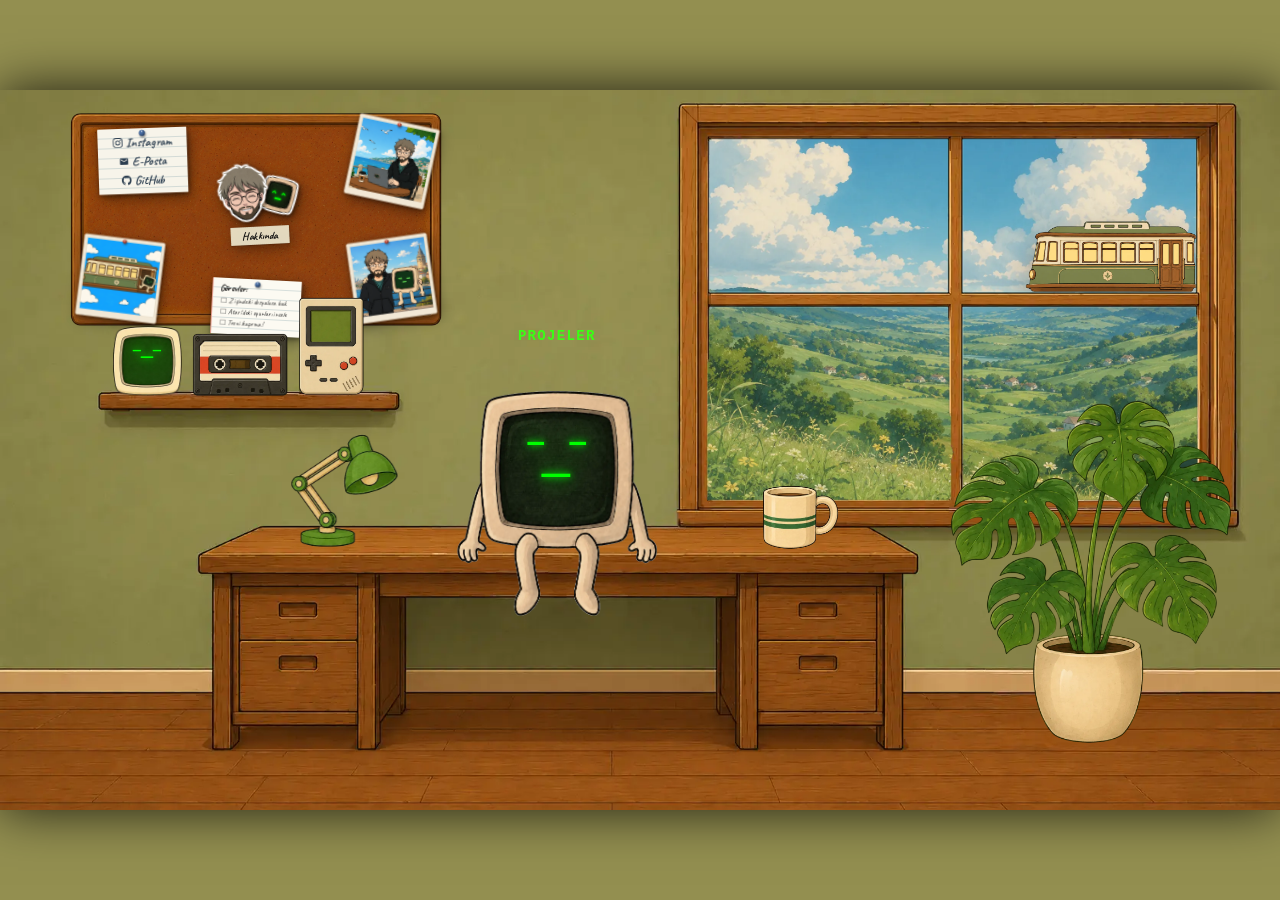
==== mobile.html @ 4b1fdf96 "icon" ====
<!DOCTYPE html>
<html lang="tr">
<head>
    <!-- MASAÜSTÜ YÖNLENDİRME (Sıfır Gecikme, Sıfır Kasıntı) -->
    <script>
        // Cihazın mobil olup olmadığını kontrol eder. Eğer mobil DEĞİLSE (yani bilgisayarsa) masaüstüne yönlendirir.
        if (!/Android|webOS|iPhone|iPad|iPod|BlackBerry|IEMobile|Opera Mini/i.test(navigator.userAgent)) {
            window.location.replace("index.html");
        }
    </script>
    <meta charset="UTF-8">
    <meta name="viewport" content="width=device-width, initial-scale=1.0, maximum-scale=1.0, user-scalable=no">
    <title>Mobil Portfolyo | HIY</title>
    <!-- FAVICON (Tarayıcı Sekme Logosu) -->
    <link rel="icon" type="image/webp" href="image/favicon.webp">
    <link rel="stylesheet" href="css/mobile.css">
</head>
<body>

    <!-- YENİ: MOBİL ODA (Sade, dikey yerleşim) -->
    <div class="mobile-room">
        
        <!-- SVG KABLO KATMANI (Maskotun arkasında) -->
        <svg id="cableSystem" class="cable-system">
            <path id="cable-instagram" class="cyber-cable" d="M0,0 L0,0" />
            <path id="cable-about" class="cyber-cable" d="M0,0 L0,0" />
            <path id="cable-github" class="cyber-cable" d="M0,0 L0,0" />
            <path id="cable-mail" class="cyber-cable" d="M0,0 L0,0" />
        </svg>

        <!-- YÜZEN MENÜ DÜĞÜMLERİ (NODES) -->
        <div class="cyber-node node-icon" id="node-instagram" data-target="instagram">
            <div class="node-content">
                <svg xmlns="http://www.w3.org/2000/svg" viewBox="0 0 24 24" fill="currentColor"><path d="M12 2.163c3.204 0 3.584.012 4.85.07 3.252.148 4.771 1.691 4.919 4.919.058 1.265.069 1.645.069 4.849 0 3.205-.012 3.584-.069 4.849-.149 3.225-1.664 4.771-4.919 4.919-1.266.058-1.644.07-4.85.07-3.204 0-3.584-.012-4.849-.07-3.26-.149-4.771-1.699-4.919-4.92-.058-1.265-.07-1.644-.07-4.849 0-3.204.013-3.583.07-4.849.149-3.227 1.664-4.771 4.919-4.919 1.266-.057 1.645-.069 4.849-.069zM12 0C8.741 0 8.333.014 7.053.072 2.695.272.273 2.69.073 7.052.014 8.333 0 8.741 0 12c0 3.259.014 3.668.072 4.948.2 4.358 2.618 6.78 6.98 6.98C8.333 23.986 8.741 24 12 24c3.259 0 3.668-.014 4.948-.072 4.354-.2 6.782-2.618 6.979-6.98.059-1.28.073-1.689.073-4.948 0-3.259-.014-3.667-.072-4.947-.196-4.354-2.617-6.78-6.979-6.98C15.668.014 15.259 0 12 0zm0 5.838a6.162 6.162 0 100 12.324 6.162 6.162 0 000-12.324zM12 16a4 4 0 110-8 4 4 0 010 8zm6.406-11.845a1.44 1.44 0 100 2.881 1.44 1.44 0 000-2.881z"/></svg>
            </div>
        </div>
        <div class="cyber-node node-pill" id="node-about" data-target="about">
            <div class="node-content stickers-content">
                <img src="image/happy-hiy.webp" class="mobile-sticker hiy-head" alt="HIY">
                <img src="image/happy-mascot.webp" class="mobile-sticker mascot-head" alt="Z">
            </div>
        </div>
        <div class="cyber-node node-icon" id="node-github" data-target="github">
            <div class="node-content">
                <svg xmlns="http://www.w3.org/2000/svg" viewBox="0 0 24 24" fill="currentColor"><path d="M12 .297c-6.63 0-12 5.373-12 12 0 5.303 3.438 9.8 8.205 11.385.6.113.82-.258.82-.577 0-.285-.01-1.04-.015-2.04-3.338.724-4.042-1.61-4.042-1.61C4.422 18.07 3.633 17.7 3.633 17.7c-1.087-.744.084-.729.084-.729 1.205.084 1.838 1.236 1.838 1.236 1.07 1.835 2.809 1.305 3.495.998.108-.776.417-1.305.76-1.605-2.665-.3-5.466-1.332-5.466-5.93 0-1.31.465-2.38 1.235-3.22-.135-.303-.54-1.523.105-3.176 0 0 1.005-.322 3.3 1.23.96-.267 1.98-.399 3-.405 1.02.006 2.04.138 3 .405 2.28-1.552 3.285-1.23 3.285-1.23.645 1.653.24 2.873.12 3.176.765.84 1.23 1.91 1.23 3.22 0 4.61-2.805 5.625-5.475 5.92.42.36.81 1.096.81 2.22 0 1.606-.015 2.896-.015 3.286 0 .315.21.69.825.57C20.565 22.092 24 17.592 24 12.297c0-6.627-5.373-12-12-12"/></svg>
            </div>
        </div>
        <div class="cyber-node node-icon" id="node-mail" data-target="mail">
            <div class="node-content">
                <svg xmlns="http://www.w3.org/2000/svg" viewBox="0 0 24 24" fill="currentColor"><path d="M20 4H4c-1.1 0-1.99.9-1.99 2L2 18c0 1.1.9 2 2 2h16c1.1 0 2-.9 2-2V6c0-1.1-.9-2-2-2zm0 4l-8 5-8-5V6l8 5 8-5v2z"/></svg>
            </div>
        </div>

        <!-- ÜST KISIM: MASKOT (Mini-Mascot) -->
        <div class="mobile-mascot" id="mobileMascotContainer">
            <!-- Tıklanabilir olduğunu belli eden rozet/balon -->
            <div class="projects-badge">PROJELER</div>
            
            <!-- Eski 'mascot.webp' yerine kolları bacakları olmayan 'mini-mascot.webp' eklendi -->
            <img src="image/mini-mascot.webp" alt="Maskot" id="mascotImage">
            <div class="mascot-face" id="mascotFace">
                <span class="eye left-eye"></span>
                <span class="mouth">_</span>
                <span class="eye right-eye"></span>
            </div>
        </div>



    </div> <!-- mobile-room bitiş -->

    <!-- === PROJELER (MOBİL TERMİNAL) ARAYÜZÜ === -->
    <div id="projectsOverlay" class="mobile-terminal hidden">
        <!-- Çıkış butonu -->
        <button id="closeProjectsBtn" class="terminal-close-btn">[X] KAPAT</button>
        
        <div class="terminal-container">
            <div class="terminal-header">
                <h1>> C:\PROJELER_</h1>
                <p>Erişim İzni: ONAYLANDI</p>
            </div>
            
            <div class="projects-list">
                <!-- Proje 1 -->
                <div class="project-card">
                    <div class="project-image-wrapper">
                        <img src="image/nature.webp" alt="Proje 1">
                        <div class="matrix-overlay"></div>
                    </div>
                    <div class="project-info">
                        <h3>PORTFOLYO SİTESİ</h3>
                        <p>Kişisel portfolyo sitemin ilk sürümü.</p>
                        <a href="#" target="_blank" class="project-btn">>>> İNCELE</a>
                    </div>
                </div>
                
                <!-- Proje 2 -->
                <div class="project-card">
                    <div class="project-image-wrapper">
                        <img src="image/sea.webp" alt="Proje 2">
                        <div class="matrix-overlay"></div>
                    </div>
                    <div class="project-info">
                        <h3>MOBİL UYGULAMA</h3>
                        <p>React Native ile geliştirilmiş bir mobil uygulama projesi.</p>
                        <a href="#" target="_blank" class="project-btn">>>> İNCELE</a>
                    </div>
                </div>
                
                <!-- Proje 3 -->
                <div class="project-card">
                    <div class="project-image-wrapper">
                        <img src="image/arka-oda.webp" alt="Proje 3">
                        <div class="matrix-overlay"></div>
                    </div>
                    <div class="project-info">
                        <h3>VERİTABANI SİSTEMİ</h3>
                        <p>Büyük verileri işlemek için oluşturulmuş SQL optimizasyon projesi.</p>
                        <a href="#" target="_blank" class="project-btn">>>> İNCELE</a>
                    </div>
                </div>
            </div>
        </div>
    </div>

    <!-- JS Bağlantısı -->
    <script src="js/mobile.js"></script>
</body>
</html>
---- css/mobile.css ----
/* ==========================================================================
   MOBİL (TELEFON/TABLET) İÇİN ÖZEL STİL DOSYASI
   Masaüstü CSS'inden tamamen bağımsızdır, sadece mobile.html'de çalışır.
   ========================================================================== */

/* === TEMEL AYARLAR === */
* {
    margin: 0;
    padding: 0;
    box-sizing: border-box;
}

body {
    background-color: #fcfaf5;
    /* Çok uçuk, sıcak ve samimi krem rengi (Kahve kreması) */
    color: #333;
    /* Açık arka plan üzerinde koyu metin */
    font-family: 'Courier New', Courier, monospace;
    overflow-x: hidden;
    overflow-y: hidden;
    /* Tam ekran ortasında kalması için kaydırmayı kapat */
}

/* Koyu renkli, uzay/gece hissiyatlı arkaplan yerine beyaz */
.mobile-room {
    width: 100%;
    height: 100vh;
    /* Tam ekran yüksekliği */
    display: flex;
    flex-direction: column;
    justify-content: center;
    /* Dikeyde tam ortaya al */
    align-items: center;
    background: transparent;
    padding: 20px 0;
}

/* === MASKOT (ÜST KISIM) === */
.mobile-mascot {
    position: relative;
    width: 60%;
    max-width: 250px;
    cursor: pointer;
    z-index: 5;
    /* Kabloların önünde (arkasından çıkıyormuş hissi) durması için */
}

/* Sonsuz Zemin (Stüdyo) Gölgesi KALDIRILDI */

.mobile-mascot img {
    width: 100%;
    height: auto;
    display: block;
    /* Resmin kendi gölgesini kaldırdık, yerine yer gölgesi (::after) ekledik */
}

/* === MASKOT YÜZÜ (Masaüstüyle Birebir Aynı) === */
.mascot-face {
    position: absolute;
    /* GÖZÜN YUKARI/AŞAĞI KONUMU: Bu 'top' değerini değiştirerek milimetrik ayar yapabilirsin */
    top: 38%;
    /* Biraz daha aşağı kaydırıldı */
    left: 49.5%;
    transform: translate(-50%, -50%);
    width: 99%;
    display: flex;
    justify-content: center;
    align-items: center;
    gap: 1%;
    z-index: 2;
    pointer-events: none;

    font-family: 'Courier New', Courier, monospace;
    color: #33ff33;
    /* Hacker yeşili */
    text-shadow: 0 0 5px #33ff33, 0 0 15px #33ff33;
    /* Parlama */
}

/* Masaüstündeki "_ _" Göz Karakteri Mantığı */
.eye {
    display: inline-block;
    font-size: 7vw;
    /* Ekran genişliğine göre esnek (Farklı telefonlarda bozulmaz) */
    font-weight: 900;
    transform: scaleY(2.43);
    /* Gözü dikeyde uzatarak CRT ekran piksellerine benzet */
    transition: transform 0.1s ease, top 0.1s ease;
}

@media (min-width: 450px) {

    /* Tablet veya büyük telefonlarda aşırı büyümemesi için kilitleme */
    .eye {
        font-size: 25px;
    }

    .mouth {
        font-size: 35px !important;
    }
}

.eye::before {
    content: '_';
}

.left-eye {
    position: relative;
    left: 1px;
    top: -5vw;
}

.right-eye {
    position: relative;
    right: 1px;
    top: -5vw;
}

.mouth {
    display: inline-block;
    font-size: 10vw;
    /* Esnek ağız boyutu büyütüldü */
    font-weight: 900;
    transform: scaleY(1.8);
    /* Dikey olarak da biraz daha kalınlaştı */
    color: #33ff33;
    text-shadow: 0 0 5px #33ff33;
}

/* === TIKLANINCA MUTLU OLMA (^ _ ^) === */
.mascot-face.happy .eye::before {
    content: '^';
}

.mascot-face.happy .eye {
    transform: scaleY(1.2) scaleX(1.5);
}

.mascot-face.happy .left-eye,
.mascot-face.happy .right-eye {
    top: 5vw;
    /* Şapka (^) karakteri doğal olarak yukarıda durduğu için 'top' değerini artırarak daha aşağı çektik */
}

/* === KABLOLARI ÇEKERKEN ZORLANMA / ODAKLANMA (> _ <) === */
.mascot-face.squint .left-eye::before {
    content: '>';
}

.mascot-face.squint .right-eye::before {
    content: '<';
}

.mascot-face.squint .left-eye,
.mascot-face.squint .right-eye {
    top: 2vw;
    /* Gözler biraz daha aşağı (ağza doğru) indirildi */
    transform: scaleY(1.1) scaleX(1.2);
    /* Boyutları çok hafif küçültülerek daha orantılı hale getirildi */
}

/* === PROJELER ROZETİ (Maskotun üstündeki konuşma balonu) === */
.projects-badge {
    position: absolute;
    top: 3px;
    /* Maskota çok az daha yaklaştırıldı (aşağı indirildi) */
    left: 50%;
    transform: translateX(-50%);
    background: transparent;
    /* Arka plan balonu kaldırıldı, sadece yazı kaldı */
    color: #33ff33;
    /* Gözlerin neon yeşili */
    padding: 6px 14px; /* Konumu bozulmasın diye iç boşluk korundu */
    font-size: 11px;
    font-weight: 900;
    font-family: 'Courier New', Courier, monospace;
    letter-spacing: 1px;
    /* Kutu gölgesi silindi */
    z-index: 10;
    pointer-events: none;
    animation: floatBadge 3s ease-in-out infinite;
    text-transform: uppercase;
}

/* Rozetin altındaki küçük ok (Konuşma balonu hissi) */
.projects-badge::after {
    content: '';
    position: absolute;
    bottom: -5px;
    left: 50%;
    transform: translateX(-50%);
    border-width: 5px 6px 0;
    border-style: solid;
    border-color: #33ff33 transparent transparent transparent;
    /* Ok rengi artık balon krem rengi değil, yazının neon yeşili yapıldı */
}

@keyframes floatBadge {

    0%,
    100% {
        transform: translate(-50%, 0);
    }

    50% {
        transform: translate(-50%, -6px);
    }
}

/* === PANO (ALT KISIM) === */
.mobile-pano {
    position: relative;
    width: 90%;
    max-width: 400px;
    margin-top: 40px;
    margin-bottom: 40px;
}

.pano-bg {
    width: 100%;
    height: auto;
    display: block;
    border-radius: 10px;
    box-shadow: 0 10px 30px rgba(0, 0, 0, 0.5);
}

.pano-content {
    position: absolute;
    top: 0;
    left: 0;
    width: 100%;
    height: 100%;
}

/* Pano İçi Öğeler (Mobil boyutlandırma) */
.contact-paper {
    position: absolute;
    top: 15%;
    left: 10%;
    width: 40%;
    background: #fff;
    padding: 10px;
    transform: rotate(-3deg);
    box-shadow: 2px 2px 5px rgba(0, 0, 0, 0.3);
}

.contact-links {
    display: flex;
    flex-direction: column;
    gap: 8px;
}

.contact-links a {
    text-decoration: none;
    color: #333;
    font-weight: bold;
    font-size: 14px;
    display: flex;
    align-items: center;
    gap: 5px;
}

.about-sticker-btn {
    position: absolute;
    top: 20%;
    right: 15%;
    width: 30%;
    cursor: pointer;
    transform: rotate(5deg);
}

.stickers-wrapper img {
    width: 100%;
    height: auto;
}

.masking-tape {
    background-color: rgba(255, 255, 255, 0.7);
    color: #333;
    text-align: center;
    font-size: 12px;
    font-weight: bold;
    padding: 2px 5px;
    margin-top: 5px;
    transform: rotate(-2deg);
}

.hidden {
    display: none !important;
}

/* === MOBİL TERMİNAL (PROJELER) === */
.mobile-terminal {
    position: fixed;
    top: 0;
    left: 0;
    width: 100%;
    height: 100%;
    background-color: rgba(0, 0, 0, 0.98);
    /* Masaüstü terminal siyahı */
    z-index: 9999;
    padding: 20px;
    overflow-y: auto;
    /* Mobilde terminal dikey kayar */
    display: flex;
    flex-direction: column;
}

.terminal-close-btn {
    align-self: flex-end;
    background: transparent;
    color: #ff5555;
    border: 2px solid #ff5555;
    padding: 5px 15px;
    font-family: 'Courier New', Courier, monospace;
    font-size: 16px;
    font-weight: bold;
    cursor: pointer;
    margin-bottom: 20px;
}

.terminal-header {
    color: #33ff33;
    /* Hacker yeşili */
    border-bottom: 2px dashed #33ff33;
    padding-bottom: 10px;
    margin-bottom: 20px;
}

.terminal-header h1 {
    font-size: 24px;
}

.projects-list {
    display: flex;
    flex-direction: column;
    gap: 25px;
    padding-bottom: 50px;
}

.project-card {
    background-color: rgba(0, 20, 0, 0.6);
    border: 1px solid #33ff33;
    /* Hacker yeşili çerçeve */
    border-radius: 8px;
    overflow: hidden;
}

.project-image-wrapper {
    width: 100%;
    height: 180px;
    position: relative;
}

.project-image-wrapper img {
    width: 100%;
    height: 100%;
    object-fit: cover;
}

.project-info {
    padding: 15px;
    color: #33ff33;
    /* Hacker yeşili */
}

.project-info h3 {
    color: #33ff33;
    margin-bottom: 10px;
    font-size: 18px;
}

.project-info p {
    font-size: 14px;
    margin-bottom: 15px;
    line-height: 1.4;
    color: #33ff33;
    opacity: 0.8;
}

.project-btn {
    display: inline-block;
    background-color: transparent;
    color: #33ff33;
    border: 1px solid #33ff33;
    padding: 8px 15px;
    text-decoration: none;
    font-size: 14px;
    transition: all 0.2s;
}

.project-btn:active {
    background-color: #33ff33;
    color: #000;
}

/* === SİBER KABLOLAR (SVG) === */
.cable-system {
    position: absolute;
    top: 0;
    left: 0;
    width: 100%;
    height: 100%;
    z-index: 1;
    pointer-events: none;
}

.cyber-cable {
    fill: none;
    stroke: #33ff33;
    /* Gözlerin rengiyle aynı fosforlu neon yeşil */
    stroke-width: 3.5px;
    stroke-dasharray: 8, 8;
    animation: dataFlow 2s linear infinite;
    filter: drop-shadow(0 0 2px rgba(51, 255, 51, 0.4));
    /* Parlamayı iyice kıstık (Soft glow) */
    opacity: 0.5;
    /* Genel parlaklığı kıstık */
}

@keyframes dataFlow {
    from {
        stroke-dashoffset: 16;
    }

    to {
        stroke-dashoffset: 0;
    }
}

/* === YÜZEN DÜĞÜMLER (ÇIPLAK İKONLAR) === */
.cyber-node {
    position: absolute;
    display: flex;
    justify-content: center;
    align-items: center;

    background: transparent;
    /* Arka plan yok */
    border: none;
    box-shadow: none;
    /* Gölge yok */

    z-index: 3;
    cursor: grab;
    user-select: none;
    touch-action: none;
    transition: transform 0.2s cubic-bezier(0.175, 0.885, 0.32, 1.275);

    /* Dokunma alanı için biraz iç boşluk (padding) ekleyelim */
    padding: 10px;
}

.cyber-node:active {
    cursor: grabbing;
    transform: scale(0.85);
    /* Basınca sadece ikon küçülür */
}

/* Şekil Varyasyonları (Artık arka plan olmadığı için sadece alan belirtirler) */
.node-icon {
    /* Özel genişliklere gerek kalmadı, padding ile hallettik */
}

.node-pill {
    /* Özel genişliklere gerek kalmadı, padding ile hallettik */
}

/* İçerik Stilleri (İkonlar ve Resimler) */
.node-content {
    pointer-events: none;
    display: flex;
    justify-content: center;
    align-items: center;

    /* KABLO GİZLEME (KAMUFLAJ): 
       Arka planı sildiğimizde kablolar şeffaf ikonların tam arkasından geçip görüntüyü bölüyordu.
       Ana arka plan rengiyle aynı rengi vererek kabloyu gizledik, böylece ikonlar yine boşlukta gibi duruyor! */
    background-color: #fcfaf5;
    border-radius: 50px;
    /* Yuvarlak kamuflaj */
    padding: 2px;
}

.node-content svg {
    width: 45px;
    /* İkonlar daha büyük ve belirgin */
    height: 45px;
    fill: #5c554b;
    filter: drop-shadow(0 4px 8px rgba(180, 160, 140, 0.3));
    /* İkona hafif derinlik (gölge) */
}

.stickers-content {
    display: flex;
    gap: 2px;
}

.mobile-sticker {
    width: 55px;
    /* Kafalar daha büyük ve belirgin */
    height: auto;
    filter: drop-shadow(0 4px 8px rgba(180, 160, 140, 0.3));
}

/* HIY Kafası (Sol) - Çene sağa (içe) bakacak şekilde yatık */
.hiy-head {
    transform: rotate(-15deg);
    margin-right: -15px;
    /* Maskot kafasını daha çok kendine çekmesi için -15px yapıldı */
    z-index: 2;
}

/* Z Maskot Kafası (Sağ) - Çene sola (içe) bakacak şekilde yatık */
.mascot-head {
    transform: rotate(15deg);
    z-index: 1;
}
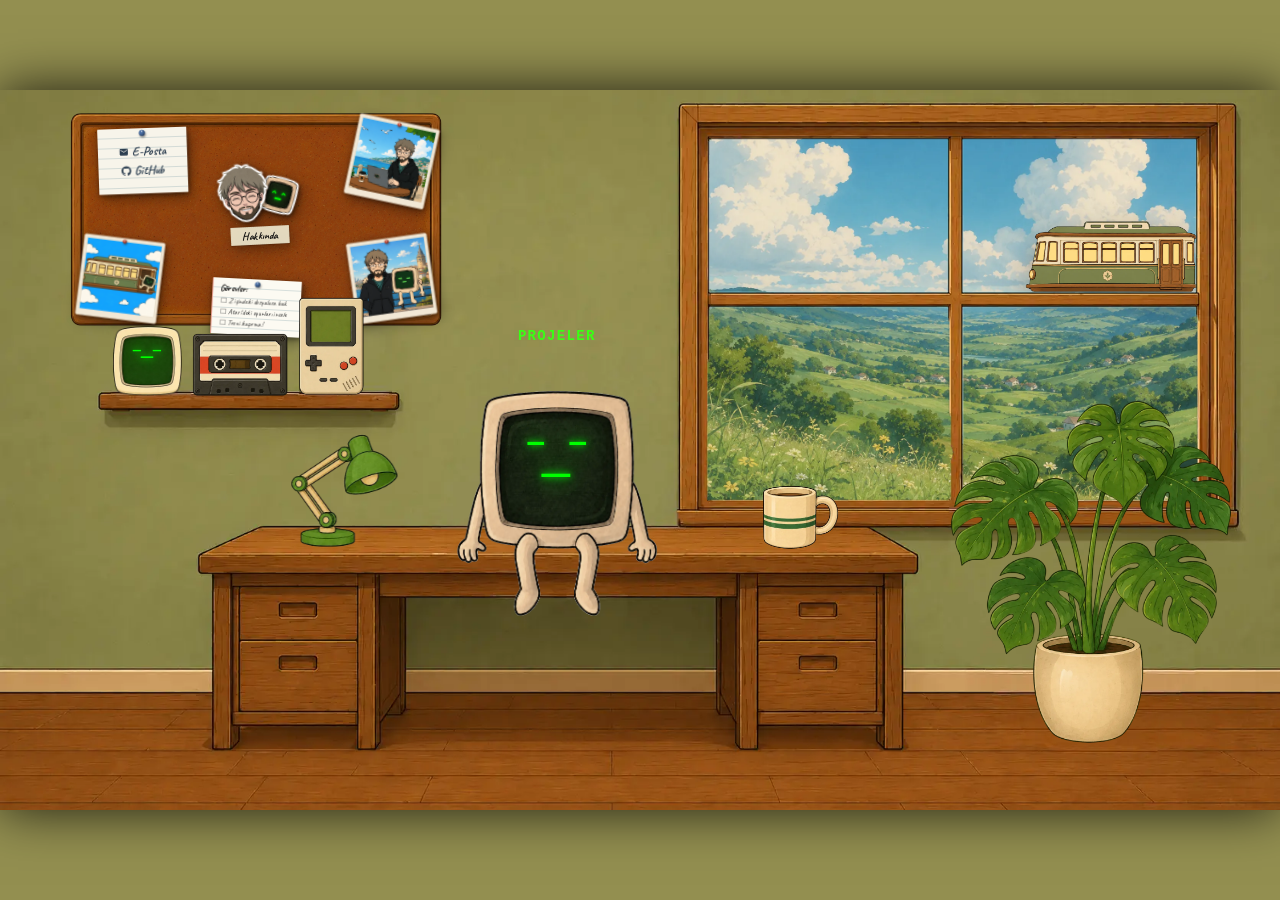
==== commit c209c9d5: "." ====
--- a/mobile.html
+++ b/mobile.html
@@ -17,55 +17,80 @@
 </head>
 <body>
 
-    <!-- YENİ: MOBİL ODA (Sade, dikey yerleşim) -->
-    <div class="mobile-room">
+    <!-- MOBİL HEADER (Özel Tasarım Logo) -->
+    <header class="mobile-header">
+        <img src="image/hiyzzz.webp" alt="hiyzzz Logo" class="mobile-logo-img">
+    </header>
+
+    <!-- YENİ: HİKAYE ODAKLI MOBİL ODA -->
+    <div class="mobile-room" id="mobileRoom">
         
-        <!-- SVG KABLO KATMANI (Maskotun arkasında) -->
-        <svg id="cableSystem" class="cable-system">
-            <path id="cable-instagram" class="cyber-cable" d="M0,0 L0,0" />
-            <path id="cable-about" class="cyber-cable" d="M0,0 L0,0" />
-            <path id="cable-github" class="cyber-cable" d="M0,0 L0,0" />
-            <path id="cable-mail" class="cyber-cable" d="M0,0 L0,0" />
-        </svg>
-
-        <!-- YÜZEN MENÜ DÜĞÜMLERİ (NODES) -->
-        <div class="cyber-node node-icon" id="node-instagram" data-target="instagram">
-            <div class="node-content">
-                <svg xmlns="http://www.w3.org/2000/svg" viewBox="0 0 24 24" fill="currentColor"><path d="M12 2.163c3.204 0 3.584.012 4.85.07 3.252.148 4.771 1.691 4.919 4.919.058 1.265.069 1.645.069 4.849 0 3.205-.012 3.584-.069 4.849-.149 3.225-1.664 4.771-4.919 4.919-1.266.058-1.644.07-4.85.07-3.204 0-3.584-.012-4.849-.07-3.26-.149-4.771-1.699-4.919-4.92-.058-1.265-.07-1.644-.07-4.849 0-3.204.013-3.583.07-4.849.149-3.227 1.664-4.771 4.919-4.919 1.266-.057 1.645-.069 4.849-.069zM12 0C8.741 0 8.333.014 7.053.072 2.695.272.273 2.69.073 7.052.014 8.333 0 8.741 0 12c0 3.259.014 3.668.072 4.948.2 4.358 2.618 6.78 6.98 6.98C8.333 23.986 8.741 24 12 24c3.259 0 3.668-.014 4.948-.072 4.354-.2 6.782-2.618 6.979-6.98.059-1.28.073-1.689.073-4.948 0-3.259-.014-3.667-.072-4.947-.196-4.354-2.617-6.78-6.979-6.98C15.668.014 15.259 0 12 0zm0 5.838a6.162 6.162 0 100 12.324 6.162 6.162 0 000-12.324zM12 16a4 4 0 110-8 4 4 0 010 8zm6.406-11.845a1.44 1.44 0 100 2.881 1.44 1.44 0 000-2.881z"/></svg>
-            </div>
-        </div>
-        <div class="cyber-node node-pill" id="node-about" data-target="about">
-            <div class="node-content stickers-content">
-                <img src="image/happy-hiy.webp" class="mobile-sticker hiy-head" alt="HIY">
-                <img src="image/happy-mascot.webp" class="mobile-sticker mascot-head" alt="Z">
-            </div>
-        </div>
-        <div class="cyber-node node-icon" id="node-github" data-target="github">
-            <div class="node-content">
-                <svg xmlns="http://www.w3.org/2000/svg" viewBox="0 0 24 24" fill="currentColor"><path d="M12 .297c-6.63 0-12 5.373-12 12 0 5.303 3.438 9.8 8.205 11.385.6.113.82-.258.82-.577 0-.285-.01-1.04-.015-2.04-3.338.724-4.042-1.61-4.042-1.61C4.422 18.07 3.633 17.7 3.633 17.7c-1.087-.744.084-.729.084-.729 1.205.084 1.838 1.236 1.838 1.236 1.07 1.835 2.809 1.305 3.495.998.108-.776.417-1.305.76-1.605-2.665-.3-5.466-1.332-5.466-5.93 0-1.31.465-2.38 1.235-3.22-.135-.303-.54-1.523.105-3.176 0 0 1.005-.322 3.3 1.23.96-.267 1.98-.399 3-.405 1.02.006 2.04.138 3 .405 2.28-1.552 3.285-1.23 3.285-1.23.645 1.653.24 2.873.12 3.176.765.84 1.23 1.91 1.23 3.22 0 4.61-2.805 5.625-5.475 5.92.42.36.81 1.096.81 2.22 0 1.606-.015 2.896-.015 3.286 0 .315.21.69.825.57C20.565 22.092 24 17.592 24 12.297c0-6.627-5.373-12-12-12"/></svg>
-            </div>
-        </div>
-        <div class="cyber-node node-icon" id="node-mail" data-target="mail">
-            <div class="node-content">
-                <svg xmlns="http://www.w3.org/2000/svg" viewBox="0 0 24 24" fill="currentColor"><path d="M20 4H4c-1.1 0-1.99.9-1.99 2L2 18c0 1.1.9 2 2 2h16c1.1 0 2-.9 2-2V6c0-1.1-.9-2-2-2zm0 4l-8 5-8-5V6l8 5 8-5v2z"/></svg>
-            </div>
+        <!-- === ARKA PLAN KARALAMALARI (Doodles) === -->
+        <div class="doodle-container">
+            <img src="image/kupa-draw.webp" class="doodle doodle-1" alt="Doodle Kupa">
+            <img src="image/kaset-draw.webp" class="doodle doodle-2" alt="Doodle Kaset">
+            <img src="image/oyun-draw.webp" class="doodle doodle-3" alt="Doodle Oyun">
+            <img src="image/train-draw.webp" class="doodle doodle-4" alt="Doodle Tren">
+            <!-- YENİ EKLENENLER -->
+            <img src="image/bitki-draw.webp" class="doodle doodle-5" alt="Doodle Bitki">
         </div>
 
-        <!-- ÜST KISIM: MASKOT (Mini-Mascot) -->
-        <div class="mobile-mascot" id="mobileMascotContainer">
-            <!-- Tıklanabilir olduğunu belli eden rozet/balon -->
-            <div class="projects-badge">PROJELER</div>
-            
-            <!-- Eski 'mascot.webp' yerine kolları bacakları olmayan 'mini-mascot.webp' eklendi -->
-            <img src="image/mini-mascot.webp" alt="Maskot" id="mascotImage">
-            <div class="mascot-face" id="mascotFace">
-                <span class="eye left-eye"></span>
-                <span class="mouth">_</span>
-                <span class="eye right-eye"></span>
+        <!-- BÖLÜM 1: HERO EKRANI (Maskot ve Ok Çemberi) -->
+        <section class="mobile-hero">
+            <div class="mascot-circle-wrapper">
+                <!-- Çember şeklinde dizilecek 8 adet ok -->
+                <img src="image/ok (1).webp" class="circle-arrow arrow-1" alt="Ok">
+                <img src="image/ok (2).webp" class="circle-arrow arrow-2" alt="Ok">
+                <img src="image/ok (3).webp" class="circle-arrow arrow-3" alt="Ok">
+                <img src="image/ok (4).webp" class="circle-arrow arrow-4" alt="Ok">
+                <img src="image/ok (1).webp" class="circle-arrow arrow-5" alt="Ok">
+                <img src="image/ok (2).webp" class="circle-arrow arrow-6" alt="Ok">
+                <img src="image/ok (3).webp" class="circle-arrow arrow-7" alt="Ok">
+                <img src="image/ok (4).webp" class="circle-arrow arrow-8" alt="Ok">
+
+                <!-- ÜST KISIM: ANA MASKOT -->
+                <div class="mobile-mascot" id="mobileMascotContainer">
+                    <img src="image/mascot.webp" alt="Maskot" id="mascotImage">
+                    <div class="mascot-face" id="mascotFace">
+                        <span class="eye left-eye"></span>
+                        <span class="mouth">_</span>
+                        <span class="eye right-eye"></span>
+                    </div>
+                </div>
             </div>
-        </div>
+        </section>
 
+        <!-- BÖLÜM 2: SOLDAN SARKAN MASKOT (Hikaye Devamı) -->
+        <section class="story-section left-peek">
+            <!-- Maskot ekranın solundan sarkıp sağa (boşluğa) bakıyor/gösteriyor -->
+            <img src="image/soldan-mascot.webp" class="peeking-mascot peek-left" alt="Soldan Bakan Maskot">
+            <!-- İçerik kısmı: About Fotoğrafı (Tıklanabilir) -->
+            <div class="story-content">
+                <img src="image/about.webp" class="about-button" id="aboutBtn" alt="Hakkımda">
+            </div>
+        </section>
 
+        <!-- BÖLÜM 3: SAĞDAN SARKAN MASKOT (Hikaye Sonu / İletişim) -->
+        <section class="story-section right-peek">
+            <!-- İçerik kısmı: Sosyal Medya İkonları -->
+            <div class="story-content">
+                <div class="social-links">
+                    <a href="https://github.com/halil-ibrahimz" target="_blank" rel="noopener noreferrer" class="social-icon" aria-label="GitHub">
+                        <svg viewBox="0 0 24 24" fill="currentColor"><path d="M12 0c-6.626 0-12 5.373-12 12 0 5.302 3.438 9.8 8.207 11.387.599.111.793-.261.793-.577v-2.234c-3.338.726-4.033-1.416-4.033-1.416-.546-1.387-1.333-1.756-1.333-1.756-1.089-.745.083-.729.083-.729 1.205.084 1.839 1.237 1.839 1.237 1.07 1.834 2.807 1.304 3.492.997.107-.775.418-1.305.762-1.604-2.665-.305-5.467-1.334-5.467-5.931 0-1.311.469-2.381 1.236-3.221-.124-.303-.535-1.524.117-3.176 0 0 1.008-.322 3.301 1.23.957-.266 1.983-.399 3.003-.404 1.02.005 2.047.138 3.006.404 2.291-1.552 3.297-1.23 3.297-1.23.653 1.653.242 2.874.118 3.176.77.84 1.235 1.911 1.235 3.221 0 4.609-2.807 5.624-5.479 5.921.43.372.823 1.102.823 2.222v3.293c0 .319.192.694.801.576 4.765-1.589 8.199-6.086 8.199-11.386 0-6.627-5.373-12-12-12z"/></svg>
+                    </a>
+                    <!--
+                    <a href="#" target="_blank" class="social-icon" aria-label="Instagram">
+                        <svg viewBox="0 0 24 24" fill="currentColor"><path d="M12 2.163c3.204 0 3.584.012 4.85.07 3.252.148 4.771 1.691 4.919 4.919.058 1.265.069 1.645.069 4.849 0 3.205-.012 3.584-.069 4.849-.149 3.225-1.664 4.771-4.919 4.919-1.266.058-1.644.07-4.85.07-3.204 0-3.584-.012-4.849-.07-3.26-.149-4.771-1.699-4.919-4.92-.058-1.265-.07-1.644-.07-4.849 0-3.204.013-3.583.07-4.849.149-3.227 1.664-4.771 4.919-4.919 1.266-.057 1.645-.069 4.849-.069zm0-2.163c-3.259 0-3.667.014-4.947.072-4.358.2-6.78 2.618-6.98 6.98-.059 1.281-.073 1.689-.073 4.948 0 3.259.014 3.668.072 4.948.2 4.358 2.618 6.78 6.98 6.98 1.281.058 1.689.072 4.948.072 3.259 0 3.668-.014 4.948-.072 4.354-.2 6.782-2.618 6.979-6.98.059-1.28.073-1.689.073-4.948 0-3.259-.014-3.667-.072-4.947-.196-4.354-2.617-6.78-6.979-6.98-1.281-.059-1.69-.073-4.949-.073zm0 5.838c-3.403 0-6.162 2.759-6.162 6.162s2.759 6.163 6.162 6.163 6.162-2.759 6.162-6.163c0-3.403-2.759-6.162-6.162-6.162zm0 10.162c-2.209 0-4-1.79-4-4 0-2.209 1.791-4 4-4s4 1.791 4 4c0 2.21-1.791 4-4 4zm6.406-11.845c-.796 0-1.441.645-1.441 1.44s.645 1.44 1.441 1.44c.795 0 1.439-.645 1.439-1.44s-.644-1.44-1.439-1.44z"/></svg>
+                    </a>
+                    -->
+                    <a href="mailto:hiyzzzmedya@gmail.com" target="_blank" class="social-icon" aria-label="Mail">
+                        <svg viewBox="0 0 24 24" fill="currentColor"><path d="M0 3v18h24v-18h-24zm21.518 2l-9.518 7.713-9.518-7.713h19.036zm-19.518 14v-11.817l10 8.104 10-8.104v11.817h-20z"/></svg>
+                    </a>
+                </div>
+            </div>
+            <!-- Maskot ekranın sağından sarkıp sola (boşluğa) bakıyor/gösteriyor -->
+            <img src="image/sagdan-maskot.webp" class="peeking-mascot peek-right" alt="Sağdan Bakan Maskot">
+        </section>
 
     </div> <!-- mobile-room bitiş -->
 
@@ -79,31 +104,30 @@
                 <h1>> C:\PROJELER_</h1>
                 <p>Erişim İzni: ONAYLANDI</p>
             </div>
-            
             <div class="projects-list">
                 <!-- Proje 1 -->
                 <div class="project-card">
                     <div class="project-image-wrapper">
-                        <img src="image/nature.webp" alt="Proje 1">
+                        <img src="image/projeler/saku.webp" alt="Saku'nun Ormanı">
                         <div class="matrix-overlay"></div>
                     </div>
                     <div class="project-info">
-                        <h3>PORTFOLYO SİTESİ</h3>
-                        <p>Kişisel portfolyo sitemin ilk sürümü.</p>
-                        <a href="#" target="_blank" class="project-btn">>>> İNCELE</a>
+                        <h3>SAKU'NUN ORMANI</h3>
+                        <p>Doğayı birleştir, ormanı büyüt! 2048 mekanikleriyle geliştirilmiş doğa temalı web oyunu.</p>
+                        <a href="https://www.sakununormani.com.tr/" target="_blank" rel="noopener noreferrer" class="project-btn">>>> İNCELE</a>
                     </div>
                 </div>
                 
                 <!-- Proje 2 -->
                 <div class="project-card">
                     <div class="project-image-wrapper">
-                        <img src="image/sea.webp" alt="Proje 2">
+                        <img src="image/projeler/startup.webp" alt="Startup Avcısı">
                         <div class="matrix-overlay"></div>
                     </div>
                     <div class="project-info">
-                        <h3>MOBİL UYGULAMA</h3>
-                        <p>React Native ile geliştirilmiş bir mobil uygulama projesi.</p>
-                        <a href="#" target="_blank" class="project-btn">>>> İNCELE</a>
+                        <h3>STARTUP AVCISI</h3>
+                        <p>Girişim fikirlerini ve startup eşleşmelerini keşfetmeye yönelik interaktif web uygulaması.</p>
+                        <a href="https://startupmatcher.vercel.app/" target="_blank" rel="noopener noreferrer" class="project-btn">>>> İNCELE</a>
                     </div>
                 </div>
                 
@@ -123,6 +147,19 @@
         </div>
     </div>
 
+    <!-- === ABOUT MODAL (TAM EKRAN OVERLAY) === -->
+    <div class="modal-overlay hidden" id="aboutModal">
+        <div class="modal-content">
+            <button class="modal-close" id="aboutCloseBtn">&times;</button>
+            <h2 class="modal-title">Hakkımda</h2>
+            <div class="modal-body">
+                <p>Selam, ben HIY (Halil İbrahim)!</p>
+                <p>Dijital yol arkadaşım Z ile birlikte hayal ettiğimiz fikirleri koda döküyor, interaktif web uygulamaları ve oyunlar geliştiriyoruz.</p>
+                <p>Z maskotuna tıklayarak birlikte ürettiğimiz projelere ulaşabilirsin.</p>
+            </div>
+        </div>
+    </div>
+
     <!-- JS Bağlantısı -->
     <script src="js/mobile.js"></script>
 </body>
--- a/css/mobile.css
+++ b/css/mobile.css
@@ -11,28 +11,118 @@
 }
 
 body {
-    background-color: #fcfaf5;
-    /* Çok uçuk, sıcak ve samimi krem rengi (Kahve kreması) */
+    background-color: #eee8d5;
+    /* Göz yormayan, bir ton daha koyu ve tok retro bej rengi */
+    
+    /* YENİ: Zarif Kareli Kağıt (Retro Grid) Deseni */
+    background-image: 
+        linear-gradient(rgba(92, 85, 75, 0.12) 1px, transparent 1px),
+        linear-gradient(90deg, rgba(92, 85, 75, 0.12) 1px, transparent 1px);
+    background-size: 30px 30px; /* Karelerin boyutu */
+    
     color: #333;
     /* Açık arka plan üzerinde koyu metin */
     font-family: 'Courier New', Courier, monospace;
     overflow-x: hidden;
-    overflow-y: hidden;
-    /* Tam ekran ortasında kalması için kaydırmayı kapat */
+    overflow-y: auto;
+    /* Kaydırmayı açtık (Z-Pattern hikaye akışı için) */
 }
 
 /* Koyu renkli, uzay/gece hissiyatlı arkaplan yerine beyaz */
 .mobile-room {
-    width: 100%;
-    height: 100vh;
+    position: relative; /* Doodles absolute konumlandırması için */
+    width: 100%;
+    min-height: 100vh;
     /* Tam ekran yüksekliği */
     display: flex;
     flex-direction: column;
+    align-items: center;
+    background: transparent;
+}
+
+/* === ARKA PLAN KARALAMALARI (Doodles) === */
+.doodle-container {
+    position: absolute;
+    top: 0;
+    left: 0;
+    width: 100%;
+    height: 100%; /* İçeriğin tamamını kapsar */
+    pointer-events: none; /* Tıklamayı engellemesin */
+    z-index: -1; /* Her şeyin arkasında kalsın */
+    overflow: hidden;
+}
+
+.doodle {
+    position: absolute;
+    /* Saydamlık, siyah beyaz filtresi ve kaynaşma modları (mix-blend-mode) tamamen kaldırıldı */
+    /* Resimler üretildiği en net, ham halleriyle görünecek */
+}
+
+/* Kupa: Sol üstlerde bir yerde */
+.doodle-1 {
+    width: 120px;
+    top: 15%;
+    left: -10%;
+    transform: rotate(-15deg);
+}
+
+/* Kaset: Ortada sağda (1. sarkan maskotun oralar) */
+.doodle-2 {
+    width: 140px;
+    top: 35%;
+    right: -15%;
+    transform: rotate(25deg);
+}
+
+/* Oyun: Sol altlarda (2. sarkan maskotun oralar) */
+.doodle-3 {
+    width: 110px;
+    top: 60%;
+    left: -5%;
+    transform: rotate(-10deg);
+}
+
+/* Tren: En alt sağda */
+.doodle-4 {
+    width: 160px;
+    top: 85%;
+    right: 5%;
+    transform: rotate(15deg);
+}
+
+/* Bitki: Logo ile ana maskot arasında (Sağ üstten sarkıyor) */
+.doodle-5 {
+    width: 140px;
+    top: 1%; /* Çok çok az daha yukarı alındı */
+    right: -12%; /* Ekranın sağından içeri giriyormuş gibi */
+    left: auto; /* Soldaki hizalamayı iptal et */
+    transform: rotate(-35deg); /* Sola doğru (içeri) eğilmesi için eksi değer verildi */
+}
+
+/* === GEÇİCİ HEADER === */
+.mobile-header {
+    width: 100%;
+    padding: 20px;
+    display: flex;
     justify-content: center;
-    /* Dikeyde tam ortaya al */
-    align-items: center;
-    background: transparent;
-    padding: 20px 0;
+    align-items: center;
+    margin-top: 10px;
+}
+
+.mobile-logo-img {
+    width: 250px; /* Logoyu belirgin ve okunur yapmak için büyüttük */
+    height: auto;
+    transform: translateX(8px); /* Görselin ağırlık merkezine göre tam ortalanması için çok hafif sağa itildi */
+    filter: drop-shadow(0px 3px 5px rgba(0,0,0,0.15));
+}
+
+/* === BÖLÜM 1: HERO (MASKOT VE OKLAR) === */
+.mobile-hero {
+    width: 100%;
+    height: 80vh;
+    display: flex;
+    justify-content: center;
+    align-items: center;
 }
 
 /* === MASKOT (ÜST KISIM) === */
@@ -42,7 +132,8 @@
     max-width: 250px;
     cursor: pointer;
     z-index: 5;
-    /* Kabloların önünde (arkasından çıkıyormuş hissi) durması için */
+    /* Gözlerin resme göre kusursuz küçülüp büyümesi için Container (Kutu) yapısı kuruyoruz */
+    container-type: inline-size;
 }
 
 /* Sonsuz Zemin (Stüdyo) Gölgesi KALDIRILDI */
@@ -54,77 +145,104 @@
     /* Resmin kendi gölgesini kaldırdık, yerine yer gölgesi (::after) ekledik */
 }
 
-/* === MASKOT YÜZÜ (Masaüstüyle Birebir Aynı) === */
+/* === BÖLÜM 2 & 3: HİKAYE AKIŞI (SARKAN MASKOTLAR) === */
+.story-section {
+    width: 100%;
+    min-height: 60vh;
+    position: relative;
+    display: flex;
+    justify-content: space-between;
+    align-items: center;
+    margin: 40px 0;
+}
+
+.peeking-mascot {
+    width: 220px; /* Maskotun boyutunu telefona göre ayarla */
+    height: auto;
+    filter: drop-shadow(0 5px 15px rgba(0, 0, 0, 0.2));
+    /* Çok hafif bir sallanma/nefes alma efekti */
+    animation: gentleBreathe 4s ease-in-out infinite;
+}
+
+/* Soldan sarkan maskot ekranın dışından geliyormuş gibi sola yapışık */
+.peek-left {
+    margin-left: -25px; /* İstenilen oranda biraz daha içeriye (sola) çekildi */
+}
+
+/* Sağdan sarkan maskot ekranın sağına yapışık */
+.peek-right {
+    margin-right: -10px; /* Fazla gizlenmemesi için -40'tan -10'a çekildi */
+}
+
+/* Gelecekte eklenecek içerikler için esnek alan */
+.story-content {
+    flex: 1;
+    padding: 20px;
+}
+
+/* Hafif Nefes Alma Animasyonu */
+@keyframes gentleBreathe {
+    0%, 100% { transform: translateY(0); }
+    50% { transform: translateY(-10px); }
+}
+
+/* === PROJELER ROZETİ (Maskotun üstündeki konuşma balonu) === */
 .mascot-face {
     position: absolute;
-    /* GÖZÜN YUKARI/AŞAĞI KONUMU: Bu 'top' değerini değiştirerek milimetrik ayar yapabilirsin */
-    top: 38%;
-    /* Biraz daha aşağı kaydırıldı */
-    left: 49.5%;
+    /* Yüzde değerleri ile konumlandırma (Resimle birlikte hareket eder) */
+    top: 25%; /* Bütün yüz grubu biraz daha aşağıya indirildi (Eski 23%) */
+    left: 50%;
     transform: translate(-50%, -50%);
-    width: 99%;
+    width: 100%;
     display: flex;
     justify-content: center;
     align-items: center;
-    gap: 1%;
+    gap: 0; /* Boşluklar margin ile kontrol edilecek */
     z-index: 2;
     pointer-events: none;
 
     font-family: 'Courier New', Courier, monospace;
     color: #33ff33;
-    /* Hacker yeşili */
     text-shadow: 0 0 5px #33ff33, 0 0 15px #33ff33;
-    /* Parlama */
 }
 
 /* Masaüstündeki "_ _" Göz Karakteri Mantığı */
 .eye {
     display: inline-block;
-    font-size: 7vw;
-    /* Ekran genişliğine göre esnek (Farklı telefonlarda bozulmaz) */
-    font-weight: 900;
-    transform: scaleY(2.43);
+    /* MUCİZE KOD: Font boyutunu tüm ekrana göre değil, sadece "maskotun boyutuna" göre ayarlar */
+    font-size: 16cqw;
+    font-weight: bold;
+    transform: scaleY(2.43) scaleX(1.1); /* Yatay uzunluğu 1.1 oranına çekildi */
     /* Gözü dikeyde uzatarak CRT ekran piksellerine benzet */
     transition: transform 0.1s ease, top 0.1s ease;
 }
 
 @media (min-width: 450px) {
-
-    /* Tablet veya büyük telefonlarda aşırı büyümemesi için kilitleme */
-    .eye {
-        font-size: 25px;
-    }
-
-    .mouth {
-        font-size: 35px !important;
-    }
+    /* Tablet veya büyük telefonlarda aşırı büyümemesi için kilitleme (Artık cqw kullandığımız için buna pek gerek yok ama tedbir amaçlı kalsın) */
+    .eye { font-size: 30px; }
+    .mouth { font-size: 40px !important; }
 }
 
 .eye::before {
     content: '_';
 }
 
-.left-eye {
-    position: relative;
-    left: 1px;
-    top: -5vw;
-}
-
-.right-eye {
-    position: relative;
-    right: 1px;
-    top: -5vw;
+/* Eski "vw" (ekrana göre) kaydırma ayarları iptal edildi */
+.left-eye, .right-eye {
+    position: relative;
+    top: -4cqw; /* Gözler ağzın hizasına gelsin diye daha yukarı çekildi */
 }
 
 .mouth {
     display: inline-block;
-    font-size: 10vw;
-    /* Esnek ağız boyutu büyütüldü */
+    font-size: 20cqw; /* Ağız da resme göre orantılandı */
     font-weight: 900;
-    transform: scaleY(1.8);
-    /* Dikey olarak da biraz daha kalınlaştı */
+    transform: scaleY(1.7) scaleX(1.25); /* Dikey kalınlık korundu, yayvanlık (yatay) azaltıldı */
+    position: relative;
+    top: 10cqw; /* Ağız çok az daha aşağıya indirildi */
     color: #33ff33;
     text-shadow: 0 0 5px #33ff33;
+    margin: 0 0.5cqw; /* Margin 1'den 0.5'e çekilerek gözler birbirine çok az daha yaklaştırıldı */
 }
 
 /* === TIKLANINCA MUTLU OLMA (^ _ ^) === */
@@ -138,8 +256,7 @@
 
 .mascot-face.happy .left-eye,
 .mascot-face.happy .right-eye {
-    top: 5vw;
-    /* Şapka (^) karakteri doğal olarak yukarıda durduğu için 'top' değerini artırarak daha aşağı çektik */
+    top: 14cqw; /* ^ karakteri en tepede çizildiği için, normal gözlerin (_) hizasına inmesi adına epeyce aşağı itildi */
 }
 
 /* === KABLOLARI ÇEKERKEN ZORLANMA / ODAKLANMA (> _ <) === */
@@ -159,53 +276,7 @@
     /* Boyutları çok hafif küçültülerek daha orantılı hale getirildi */
 }
 
-/* === PROJELER ROZETİ (Maskotun üstündeki konuşma balonu) === */
-.projects-badge {
-    position: absolute;
-    top: 3px;
-    /* Maskota çok az daha yaklaştırıldı (aşağı indirildi) */
-    left: 50%;
-    transform: translateX(-50%);
-    background: transparent;
-    /* Arka plan balonu kaldırıldı, sadece yazı kaldı */
-    color: #33ff33;
-    /* Gözlerin neon yeşili */
-    padding: 6px 14px; /* Konumu bozulmasın diye iç boşluk korundu */
-    font-size: 11px;
-    font-weight: 900;
-    font-family: 'Courier New', Courier, monospace;
-    letter-spacing: 1px;
-    /* Kutu gölgesi silindi */
-    z-index: 10;
-    pointer-events: none;
-    animation: floatBadge 3s ease-in-out infinite;
-    text-transform: uppercase;
-}
-
-/* Rozetin altındaki küçük ok (Konuşma balonu hissi) */
-.projects-badge::after {
-    content: '';
-    position: absolute;
-    bottom: -5px;
-    left: 50%;
-    transform: translateX(-50%);
-    border-width: 5px 6px 0;
-    border-style: solid;
-    border-color: #33ff33 transparent transparent transparent;
-    /* Ok rengi artık balon krem rengi değil, yazının neon yeşili yapıldı */
-}
-
-@keyframes floatBadge {
-
-    0%,
-    100% {
-        transform: translate(-50%, 0);
-    }
-
-    50% {
-        transform: translate(-50%, -6px);
-    }
-}
+/* (Rozet kaldırıldı) */
 
 /* === PANO (ALT KISIM) === */
 .mobile-pano {
@@ -394,125 +465,181 @@
     color: #000;
 }
 
-/* === SİBER KABLOLAR (SVG) === */
-.cable-system {
-    position: absolute;
+/* === OK ÇEMBERİ VE MASKOT SARICISI === */
+.mascot-circle-wrapper {
+    position: relative;
+    width: 320px;
+    height: 320px;
+    display: flex;
+    justify-content: center;
+    align-items: center;
+}
+
+.circle-arrow {
+    position: absolute;
+    width: 65px; /* Oklar belirgin şekilde büyütüldü */
+    height: auto;
+    z-index: 4;
+}
+
+/* 8 Oku Çembere Dizme ve İçe Doğru Yönlendirme
+   translateX(-130px) oku merkezden 130px uzağa koyar.
+   Ok sağa (->) baktığı için, -X'e koyduğumuzda merkeze (sağa) doğru bakmış olur. */
+.arrow-1 { animation: floatInward1 3s ease-in-out infinite; } /* Sol */
+.arrow-2 { animation: floatInward2 3.2s ease-in-out infinite; } /* Sol Üst */
+.arrow-3 { animation: floatInward3 2.8s ease-in-out infinite; } /* Üst */
+.arrow-4 { animation: floatInward4 3.1s ease-in-out infinite; } /* Sağ Üst */
+.arrow-5 { animation: floatInward5 2.9s ease-in-out infinite; } /* Sağ */
+.arrow-6 { animation: floatInward6 3.3s ease-in-out infinite; } /* Sağ Alt */
+.arrow-7 { animation: floatInward7 3.0s ease-in-out infinite; } /* Alt */
+.arrow-8 { animation: floatInward8 2.7s ease-in-out infinite; } /* Sol Alt */
+
+/* Animate X translation to wobble inwards (Ortalama hareket seviyesi) */
+@keyframes floatInward1 {
+    0%, 100% { transform: rotate(0deg) translateX(-140px); }
+    50% { transform: rotate(0deg) translateX(-128px); }
+}
+@keyframes floatInward2 {
+    0%, 100% { transform: rotate(45deg) translateX(-140px); }
+    50% { transform: rotate(45deg) translateX(-128px); }
+}
+@keyframes floatInward3 {
+    0%, 100% { transform: rotate(90deg) translateX(-140px); }
+    50% { transform: rotate(90deg) translateX(-128px); }
+}
+@keyframes floatInward4 {
+    0%, 100% { transform: rotate(135deg) translateX(-140px); }
+    50% { transform: rotate(135deg) translateX(-128px); }
+}
+@keyframes floatInward5 {
+    0%, 100% { transform: rotate(180deg) translateX(-140px); }
+    50% { transform: rotate(180deg) translateX(-128px); }
+}
+@keyframes floatInward6 {
+    0%, 100% { transform: rotate(225deg) translateX(-140px); }
+    50% { transform: rotate(225deg) translateX(-128px); }
+}
+@keyframes floatInward7 {
+    0%, 100% { transform: rotate(270deg) translateX(-140px); }
+    50% { transform: rotate(270deg) translateX(-128px); }
+}
+@keyframes floatInward8 {
+    0%, 100% { transform: rotate(315deg) translateX(-140px); }
+    50% { transform: rotate(315deg) translateX(-128px); }
+}
+
+/* === ABOUT FOTOĞRAFI (BUTON) === */
+.about-button {
+    width: 200px;
+    height: auto;
+    cursor: pointer;
+    margin-left: -40px; /* Resmi maskota (sola) doğru yaklaştırmak için eksi pay verildi */
+    filter: drop-shadow(0 4px 10px rgba(0,0,0,0.15));
+    transition: transform 0.2s ease, filter 0.2s ease;
+}
+
+.about-button:active {
+    transform: scale(0.95); /* Dokunulduğunda hafifçe küçülme efekti */
+    filter: drop-shadow(0 2px 5px rgba(0,0,0,0.2));
+}
+
+/* === ABOUT MODAL (OVERLAY) === */
+.modal-overlay {
+    position: fixed;
     top: 0;
     left: 0;
+    width: 100vw;
+    height: 100vh;
+    background-color: rgba(0, 0, 0, 0.6); /* Arka planı hafifçe karartır */
+    backdrop-filter: blur(5px); /* Arka planı bulanıklaştırır (kasma yapmaz) */
+    display: flex;
+    justify-content: center;
+    align-items: center;
+    z-index: 2000; /* En üstte durmasını sağlar */
+    opacity: 1;
+    transition: opacity 0.3s ease;
+}
+
+.modal-overlay.hidden {
+    opacity: 0;
+    pointer-events: none; /* Gizliyken tıklamaları engeller */
+}
+
+.modal-content {
+    background-color: #fcfaf5; /* Defter kağıdı rengi */
+    width: 85%;
+    max-width: 400px;
+    border-radius: 12px;
+    padding: 30px;
+    position: relative;
+    box-shadow: 0 10px 30px rgba(0, 0, 0, 0.3);
+    border: 2px solid #333; /* Indie game tarzı kalın çizgi */
+    transform: scale(1);
+    transition: transform 0.3s cubic-bezier(0.175, 0.885, 0.32, 1.275); /* Tatlı bir sıçrama (bounce) animasyonu */
+}
+
+.modal-overlay.hidden .modal-content {
+    transform: scale(0.8); /* Gizliyken küçüktür, açılırken büyür */
+}
+
+.modal-close {
+    position: absolute;
+    top: 10px;
+    right: 15px;
+    background: none;
+    border: none;
+    font-size: 32px;
+    font-weight: bold;
+    color: #333;
+    cursor: pointer;
+}
+
+.modal-title {
+    font-size: 28px;
+    margin-bottom: 20px;
+    font-weight: 900;
+    -webkit-text-stroke: 1px #333;
+    color: #fcfaf5;
+}
+
+.modal-body p {
+    font-size: 16px;
+    line-height: 1.6;
+    margin-bottom: 15px;
+    color: #333;
+    font-family: sans-serif;
+}
+
+/* === SOSYAL MEDYA (KURŞUN KALEM İKONLARI) === */
+.social-links {
+    display: flex;
+    flex-direction: column; /* Üst üste dizilsinler */
+    gap: 20px; /* Aralarındaki boşluk */
+    align-items: flex-end; /* Maskota (sağa) yakın dursunlar */
+    margin-right: 20px;
+}
+
+.social-icon {
+    width: 45px;
+    height: 45px;
+    color: #333; /* Kapkoyu kurşun kalem rengi */
+    opacity: 0.6;
+    mix-blend-mode: multiply; /* Kağıda işlenmiş hissi */
+    transition: transform 0.2s ease, opacity 0.2s ease;
+    filter: drop-shadow(0px 2px 3px rgba(0,0,0,0.15));
+}
+
+/* Kasten yamukluk veriyoruz ki dağınık karalama gibi dursunlar */
+.social-icon:nth-child(1) { transform: rotate(-8deg); }
+.social-icon:nth-child(2) { transform: rotate(5deg); }
+.social-icon:nth-child(3) { transform: rotate(-4deg); }
+
+.social-icon:active {
+    transform: scale(0.9) rotate(0deg);
+    opacity: 1; /* Basılınca netleşsin */
+}
+
+.social-icon svg {
     width: 100%;
     height: 100%;
-    z-index: 1;
-    pointer-events: none;
-}
-
-.cyber-cable {
-    fill: none;
-    stroke: #33ff33;
-    /* Gözlerin rengiyle aynı fosforlu neon yeşil */
-    stroke-width: 3.5px;
-    stroke-dasharray: 8, 8;
-    animation: dataFlow 2s linear infinite;
-    filter: drop-shadow(0 0 2px rgba(51, 255, 51, 0.4));
-    /* Parlamayı iyice kıstık (Soft glow) */
-    opacity: 0.5;
-    /* Genel parlaklığı kıstık */
-}
-
-@keyframes dataFlow {
-    from {
-        stroke-dashoffset: 16;
-    }
-
-    to {
-        stroke-dashoffset: 0;
-    }
-}
-
-/* === YÜZEN DÜĞÜMLER (ÇIPLAK İKONLAR) === */
-.cyber-node {
-    position: absolute;
-    display: flex;
-    justify-content: center;
-    align-items: center;
-
-    background: transparent;
-    /* Arka plan yok */
-    border: none;
-    box-shadow: none;
-    /* Gölge yok */
-
-    z-index: 3;
-    cursor: grab;
-    user-select: none;
-    touch-action: none;
-    transition: transform 0.2s cubic-bezier(0.175, 0.885, 0.32, 1.275);
-
-    /* Dokunma alanı için biraz iç boşluk (padding) ekleyelim */
-    padding: 10px;
-}
-
-.cyber-node:active {
-    cursor: grabbing;
-    transform: scale(0.85);
-    /* Basınca sadece ikon küçülür */
-}
-
-/* Şekil Varyasyonları (Artık arka plan olmadığı için sadece alan belirtirler) */
-.node-icon {
-    /* Özel genişliklere gerek kalmadı, padding ile hallettik */
-}
-
-.node-pill {
-    /* Özel genişliklere gerek kalmadı, padding ile hallettik */
-}
-
-/* İçerik Stilleri (İkonlar ve Resimler) */
-.node-content {
-    pointer-events: none;
-    display: flex;
-    justify-content: center;
-    align-items: center;
-
-    /* KABLO GİZLEME (KAMUFLAJ): 
-       Arka planı sildiğimizde kablolar şeffaf ikonların tam arkasından geçip görüntüyü bölüyordu.
-       Ana arka plan rengiyle aynı rengi vererek kabloyu gizledik, böylece ikonlar yine boşlukta gibi duruyor! */
-    background-color: #fcfaf5;
-    border-radius: 50px;
-    /* Yuvarlak kamuflaj */
-    padding: 2px;
-}
-
-.node-content svg {
-    width: 45px;
-    /* İkonlar daha büyük ve belirgin */
-    height: 45px;
-    fill: #5c554b;
-    filter: drop-shadow(0 4px 8px rgba(180, 160, 140, 0.3));
-    /* İkona hafif derinlik (gölge) */
-}
-
-.stickers-content {
-    display: flex;
-    gap: 2px;
-}
-
-.mobile-sticker {
-    width: 55px;
-    /* Kafalar daha büyük ve belirgin */
-    height: auto;
-    filter: drop-shadow(0 4px 8px rgba(180, 160, 140, 0.3));
-}
-
-/* HIY Kafası (Sol) - Çene sağa (içe) bakacak şekilde yatık */
-.hiy-head {
-    transform: rotate(-15deg);
-    margin-right: -15px;
-    /* Maskot kafasını daha çok kendine çekmesi için -15px yapıldı */
-    z-index: 2;
-}
-
-/* Z Maskot Kafası (Sağ) - Çene sola (içe) bakacak şekilde yatık */
-.mascot-head {
-    transform: rotate(15deg);
-    z-index: 1;
 }
